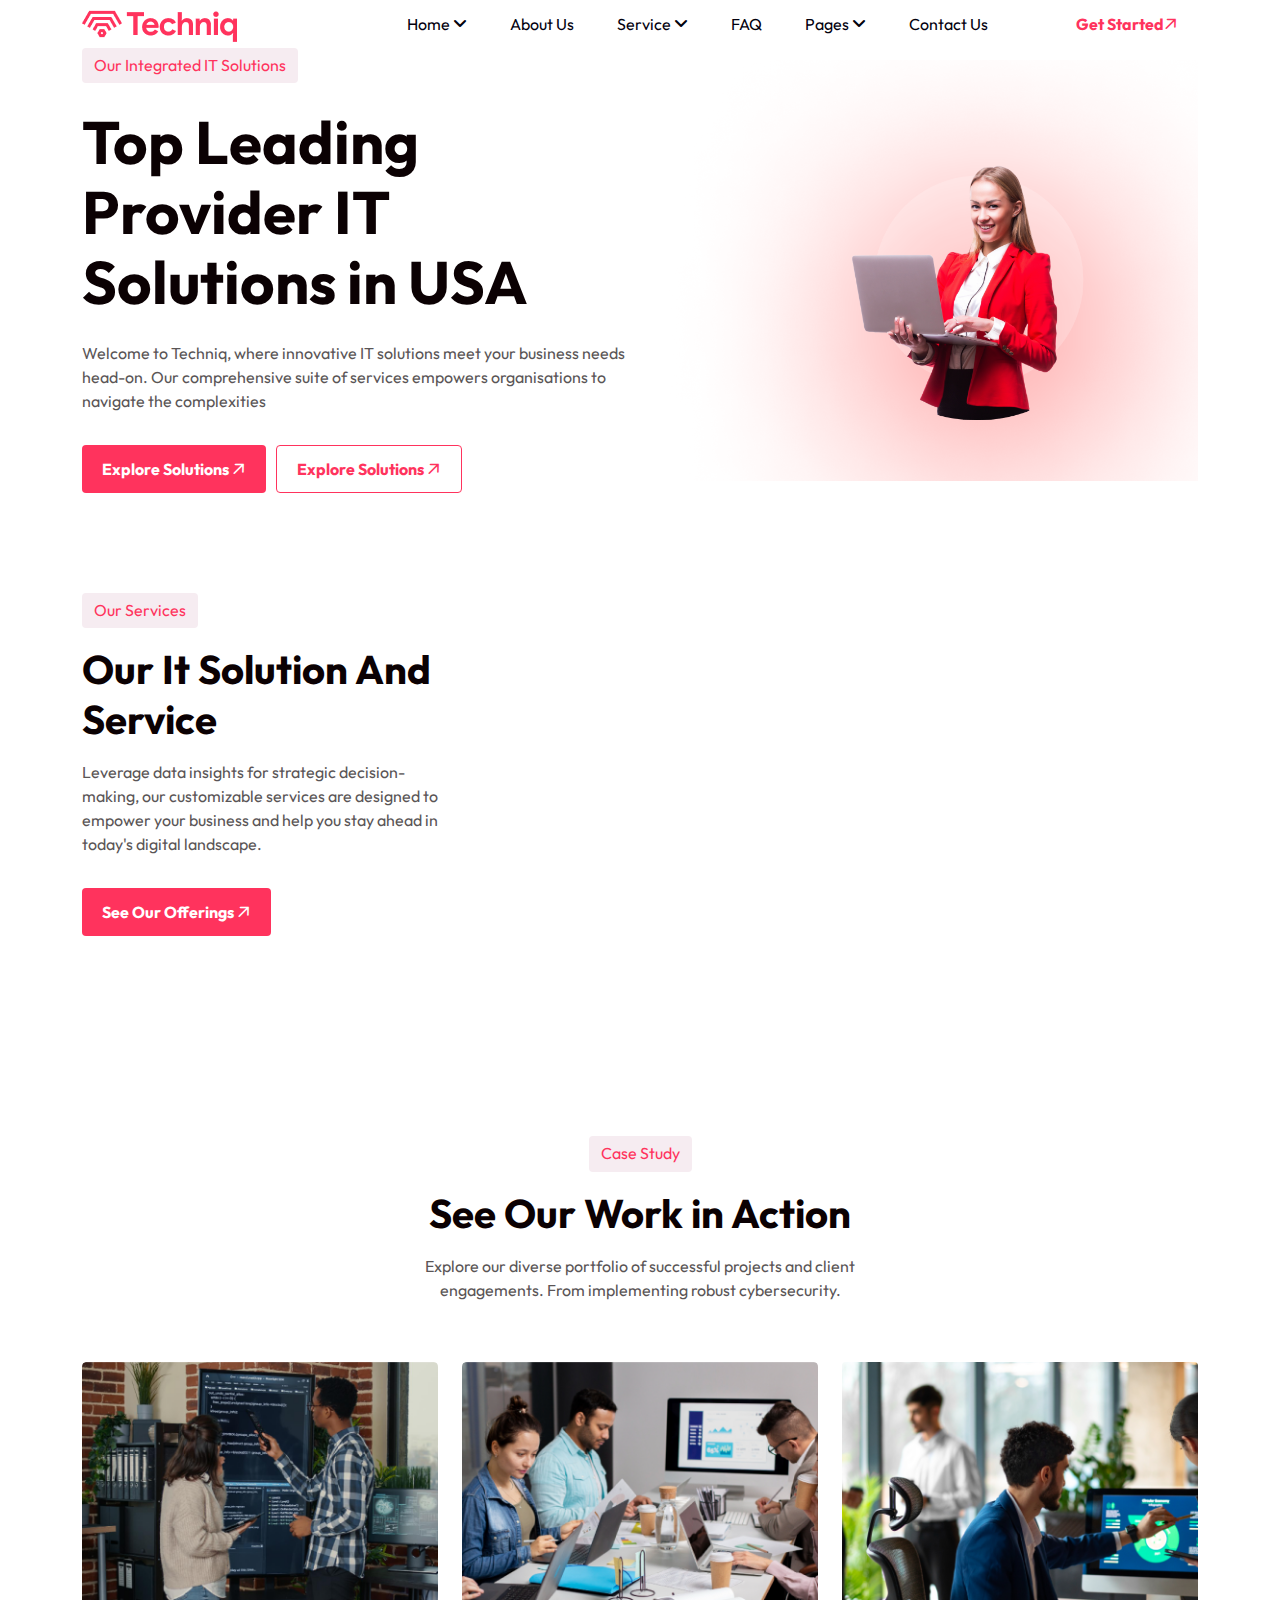
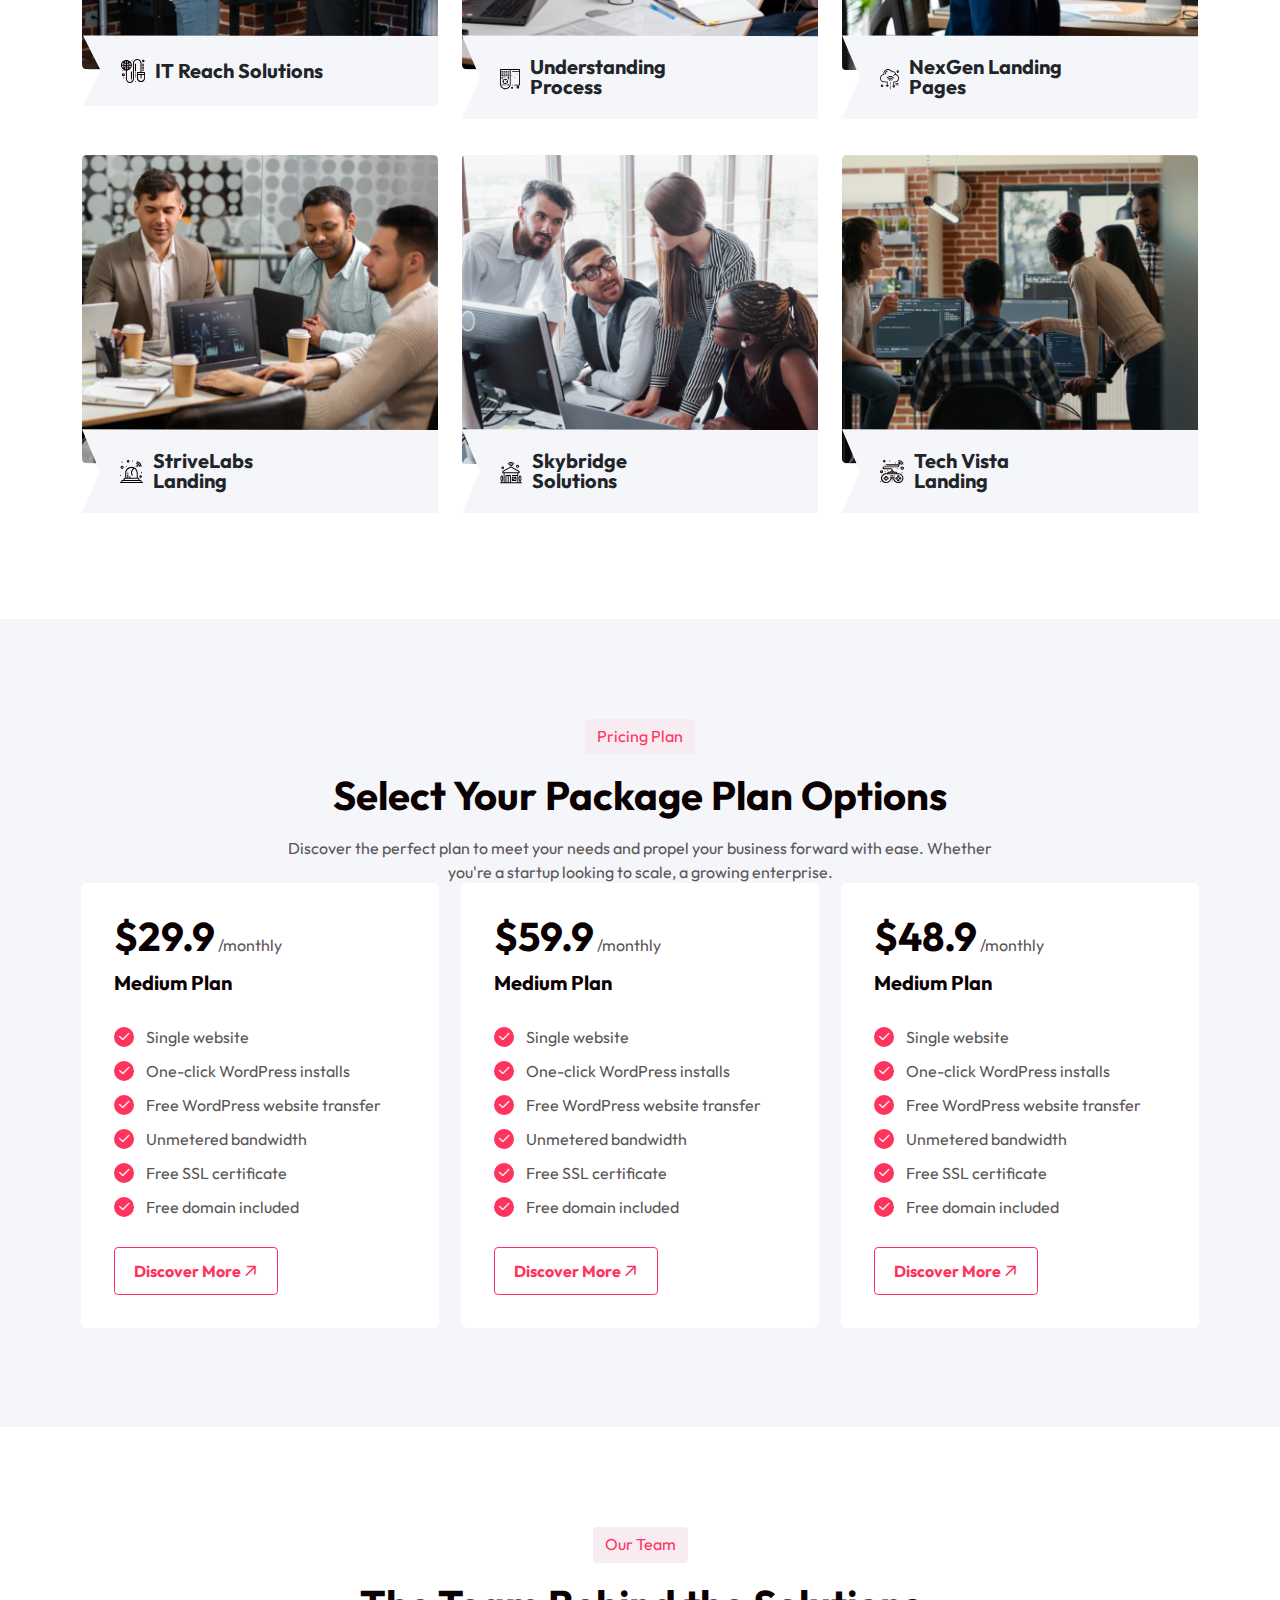
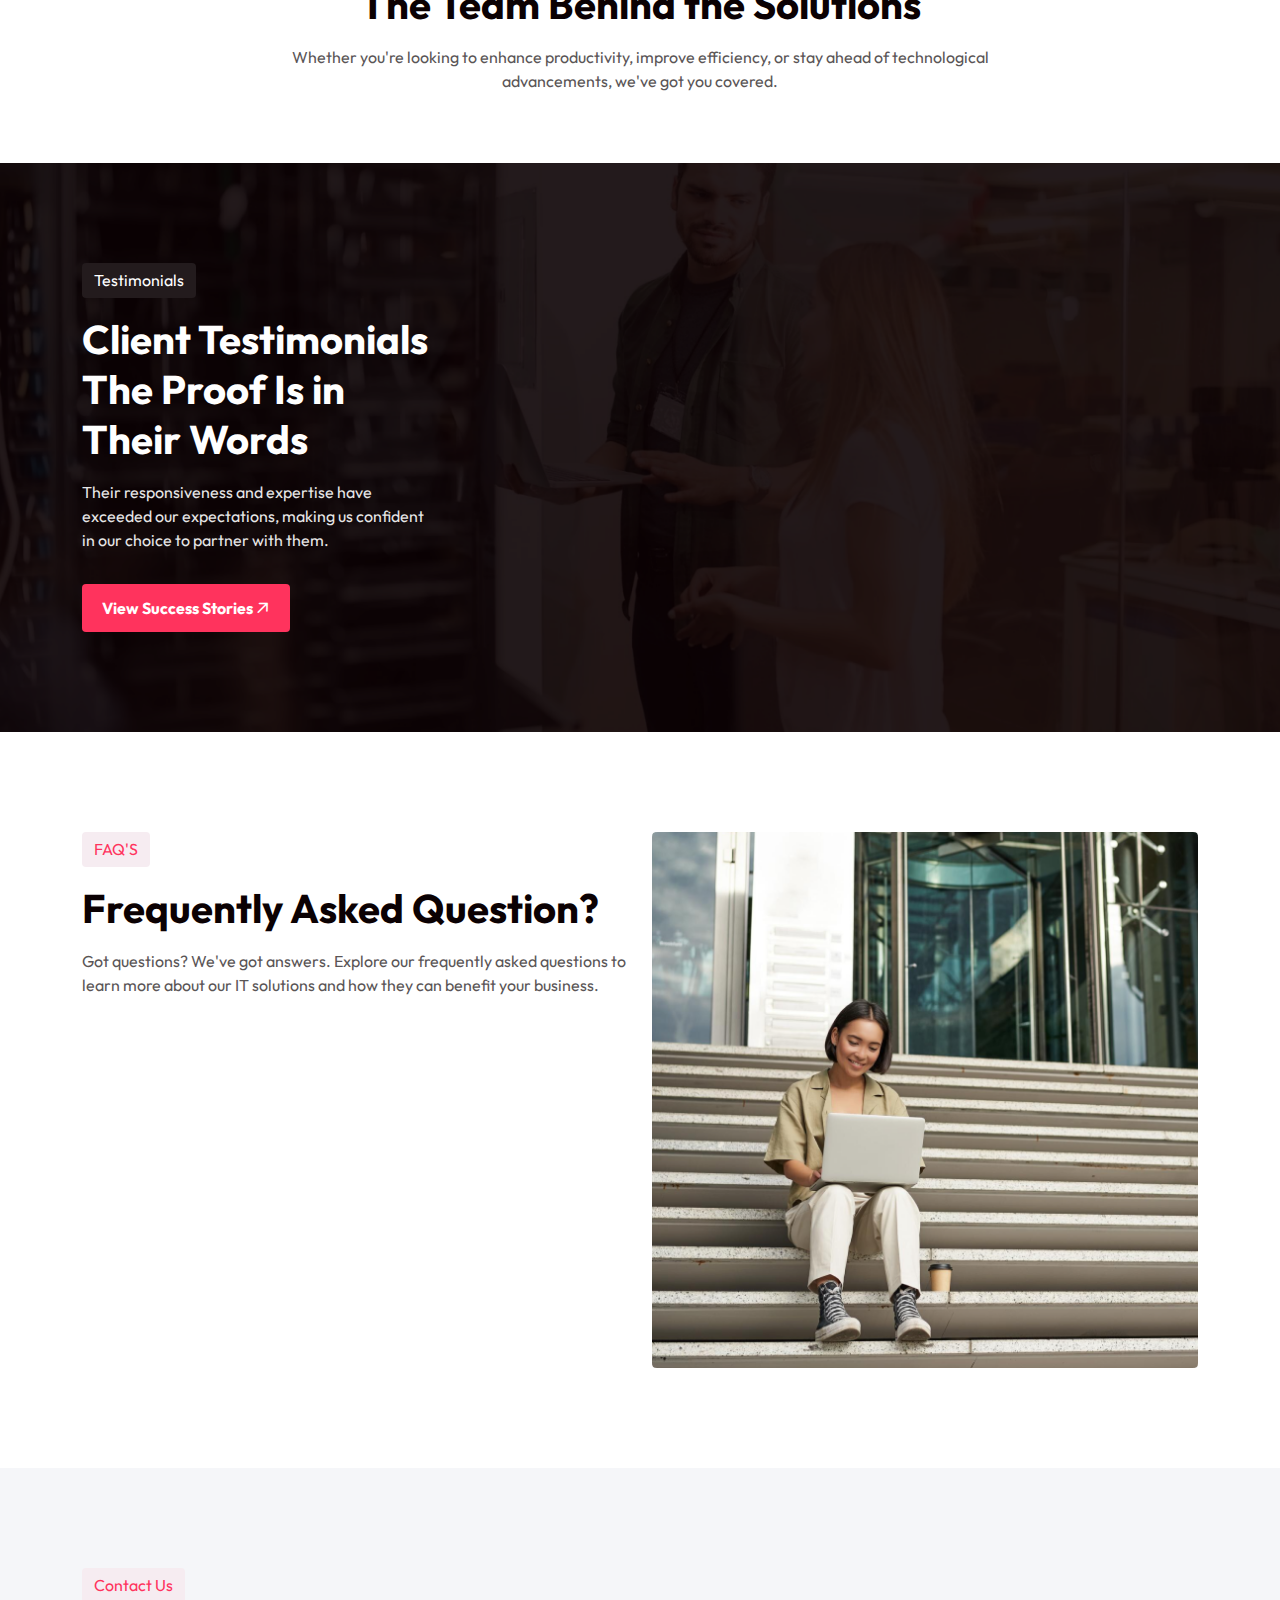
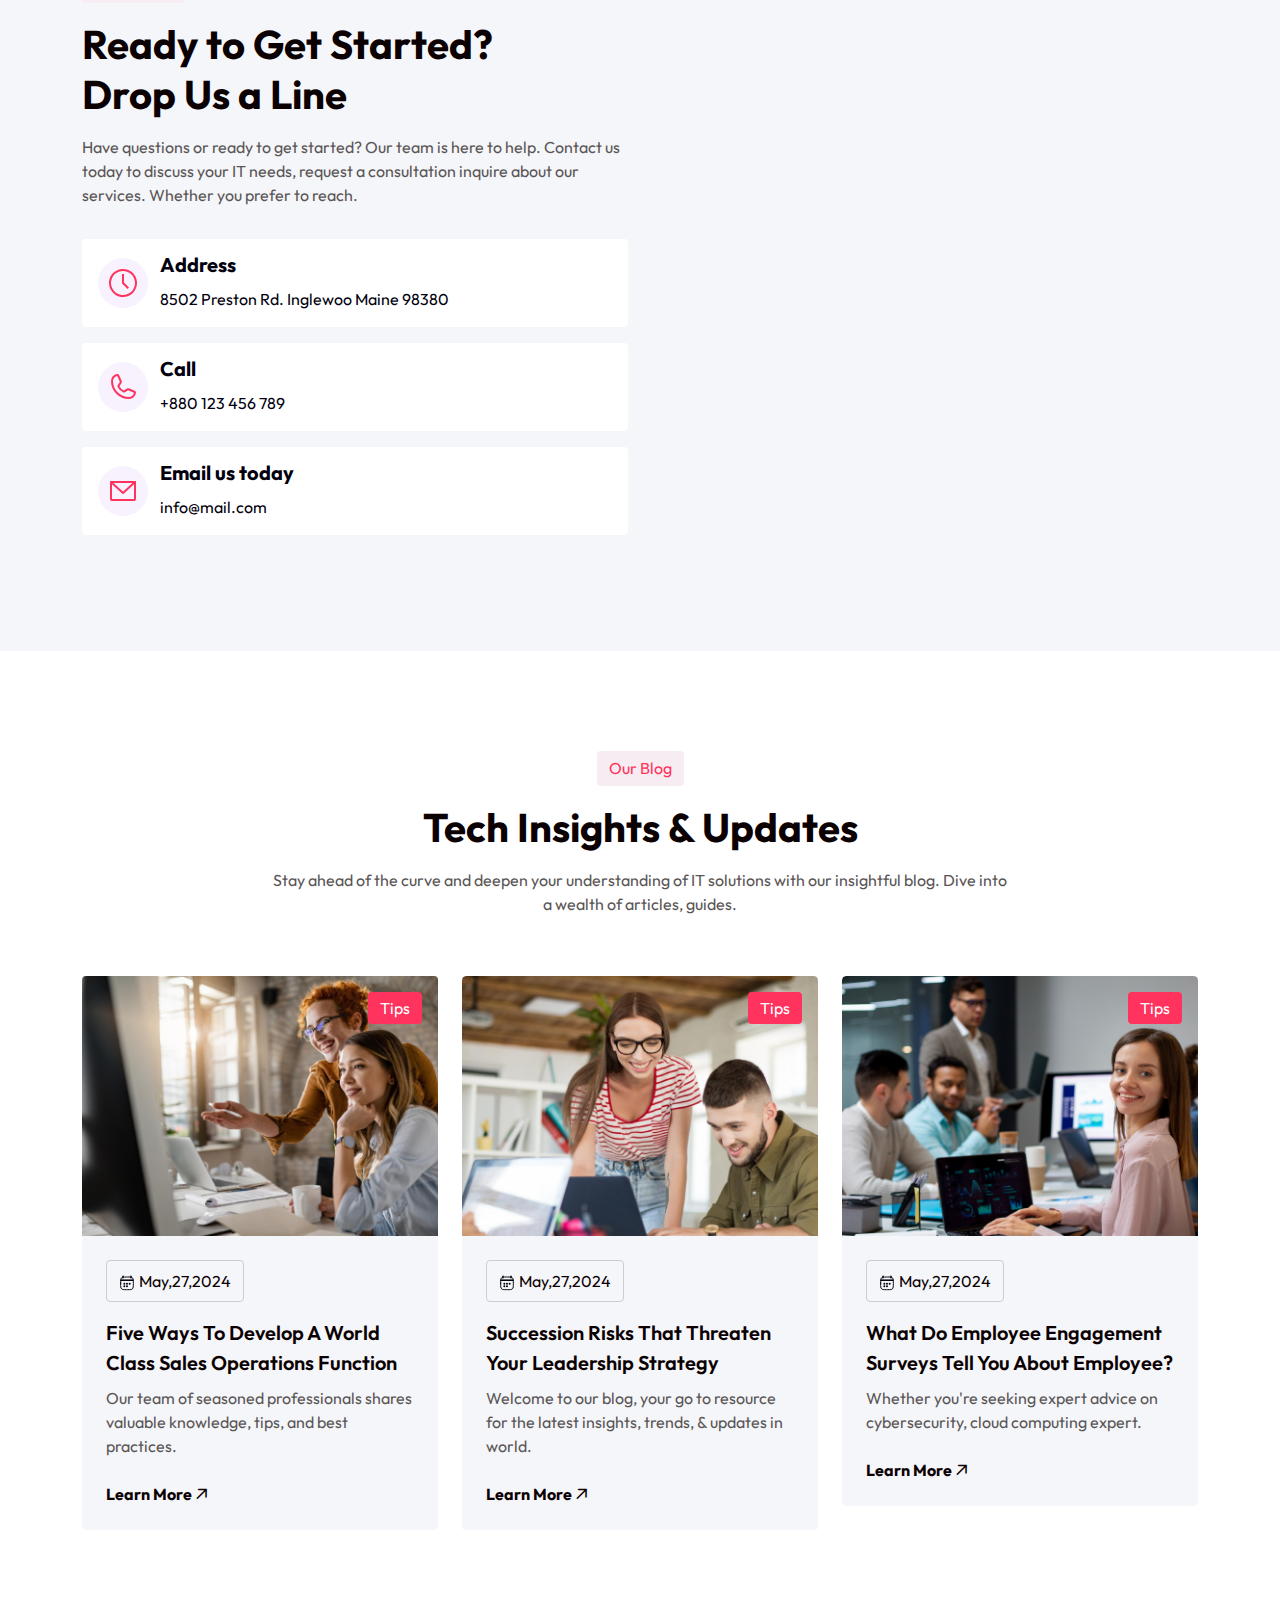
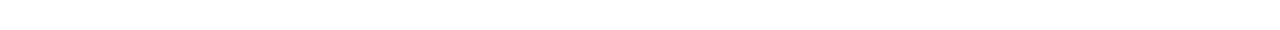
==== index2.html @ 1a0c9a8f "it-1" ====
<!DOCTYPE html>
<html lang="en">
<head>
    <meta charset="UTF-8">
    <meta name="viewport" content="width=device-width, initial-scale=1.0">
    <title>techniq- It Solution 1</title>

    <!-- css file include here -->
    <link rel="stylesheet" href="assets/css/bootstrap.min.css">
    <link rel="stylesheet" href="assets/css/all.css">
    <link rel="stylesheet" href="assets/css/magnific-popup.css">
    <link rel="stylesheet" href="assets/css/slick.css">
    <link rel="stylesheet" href="assets/css/barfiller-style.css">
    <link rel="stylesheet" href="assets/css/theme-default.css">
    <link rel="stylesheet" href="assets/css/typography.css">
    <link rel="stylesheet" href="assets/css/main.css">
    <link rel="stylesheet" href="assets/css/responsive.css">

</head>
<body>

    <!-- header section start -->
    <header class="header2">
        <div class="itsolution2__header">
            <div class="container">
                <div class="row align-items-center">
                    <div class="col-lg-3">
                        <div class="itsolution2__logo">
                            <a href="index2.html"><img src="assets/img/techniq-logo2.png" alt=""></a>
                        </div>
                    </div>
                    <div class="col-lg-7">
                        <div class="itsolution2__mainmenu">
                            <ul>
                                <li>
                                   <a href="#">Home <span><i class="fa-solid fa-angle-down"></i></span></a>
                                   <ul class="submenu">
                                      <li><a href="index.html">Home Style 1</a></li>
                                      <li><a href="index2.html">Home Style 2</a></li>
                                      <li><a href="index3.html">Home Style 3</a></li>
                                   </ul>
                                </li>
                                <li><a href="about.html">About Us</a></li>
                                <li>
                                   <a href="#">Service <span><i class="fa-solid fa-angle-down"></i></span></a>
                                   <ul class="submenu">
                                      <li><a href="service.html">Services</a></li>
                                      <li><a href="service-left.html">Service Left</a></li>
                                      <li><a href="service-right.html">Service Right</a></li>
                                      <li><a href="service-single.html">Service Single</a></li>
                                   </ul>
                                </li>
                                <li><a href="faq.html">FAQ</a></li>
                                <li>
                                   <a href="#">Pages <span><i class="fa-solid fa-angle-down"></i></span></a>
                                   <ul class="submenu">
                                      <li><a href="project.html">Project</a></li>
                                      <li><a href="project-left.html">Project Left</a></li>
                                      <li><a href="project-right.html">Project Right</a></li>
                                      <li><a href="blog.html">Blog</a></li>
                                      <li><a href="blog-single.html">Blog Single</a></li>
                                      <li><a href="blog-left.html">Blog Left</a></li>
                                      <li><a href="blog-right.html">Blog Right</a></li>
                                      <li><a href="team.html">Our Team</a></li>
                                      <li><a href="testimonial.html">Testimonial</a></li>
                                      <li><a href="404.html">404</a></li>
                                   </ul>
                                </li>
                                <li><a href="contact.html">Contact Us</a></li>
                             </ul>
                        </div>
                    </div>

                    <div class="col-lg-2">
                        <a href="#" class="primary__btn2 f-right">Get Started<i class="fa-regular fa-arrow-right"></i></a>
                    </div>
                </div>
            </div>
        </div>
    </header>

    <main>
        <!-- banner section start -->
        <div class="itsolution__banner2">
            <div class="container">
                <div class="row align-items-center">
                    <div class="col-lg-6">
                        <div class="section__title2">
                            <h4 class="subtitle2">Our Integrated IT Solutions</h4>
                            <h2>Top Leading Provider IT Solutions in USA</h2>
                            <p class="pb-32">Welcome to Techniq, where innovative IT solutions meet your business needs head-on. Our comprehensive suite of services empowers organisations to navigate the complexities </p>
                        
                            <div class="itsolution__banner2-btns f-left">
                                <a href="#" class="primary__btn3 f-left">Explore Solutions <i class="fa-regular fa-arrow-right"></i></a>
                                <a href="#" class="secondary__btn3 f-left ml-10">Explore Solutions <i class="fa-regular fa-arrow-right"></i></a>
                            </div>
                            
                        
                        </div>
                    </div>
                    <div class="col-lg-6">
                        <div class="itsolution__banner2-img">
                            <img src="assets/img/itsolution-bg2.png" alt="">
                        </div>
                    </div>
                </div>
            </div>
        </div>

        <!-- banner section end -->


        <!-- home2 service start -->
        <div class="itsolution__service2 pt-100 pb-70">
            <div class="container">
                <div class="row">
                    <div class="col-lg-4 mb-30">
                        <div class="section__title2">
                            <h4 class="subtitle2">Our Services</h4>
                            <h2>Our It Solution And Service</h2>
                            <p class="pb-32">Leverage data insights for strategic decision-making, our customizable services are designed to empower your business and help you stay ahead in today's digital landscape.</p>
                            <a href="#" class="primary__btn3 f-left">See Our Offerings <i class="fa-regular fa-arrow-right"></i></a>
                        </div>
                    </div>
                    <div class="col-lg-8 mb-30">

                    </div>
                </div>
            </div>
        </div>
        <!-- home2 service End -->


        <!-- home2 chooseus start -->

        <!-- home2 chooseus end -->

        <!-- home2 casestudy start -->
        <div class="itsolution__casestudy2 pt-100 pb-70">
            <div class="container">
                <div class="row">
                    <div class="col-lg-8 offset-lg-2 text-center">
                        <div class="section__title2">
                            <h4 class="subtitle2">Case Study</h4>
                            <h2>See Our Work in Action</h2>
                            <p>Explore our diverse portfolio of successful projects and client engagements. From implementing robust cybersecurity.</p>
                        </div>
                    </div>
                </div>

                <div class="row pt-60">
                    <!-- single case study start-->
                    <div class="col-lg-4 col-md-6 mb-30">
                        <div class="itsolution__scasestudy">
                            <div class="itsolution__scasestudy-img">
                                <img src="assets/img/techniq-service4.png" alt="">
                            </div>

                            <div class="itsolution__scasestudy-polygon d-flex align-items-center">
                                <div class="itsolution__scasestudy-icon">
                                    <img src="assets/img/icons/research.svg" alt="">
                                </div>
                               <h3>IT Reach Solutions</h3>
                            </div>

                            <div class="itsolution__scasestudy-overlay">
                                <div class="itsolution__scasestudy-overlay-icon d-flex align-items-center">
                                    <img src="assets/img/icons/research2.svg" alt="">
                                    <a href="#"><h2>IT Reach Solutions</h2></a>
                                </div>
                                <p>Whether you're looking to enhance productivity, improve efficiency, or stay ahead of technological advancements.</p>

                                <a href="#" class="read__more2">Read More <i class="fa-regular fa-arrow-right"></i></a>
                            </div>

                        </div>
                    </div><!-- end single case study -->

                    <!-- single case study start-->
                    <div class="col-lg-4 col-md-6 mb-30">
                        <div class="itsolution__scasestudy">
                            <div class="itsolution__scasestudy-img">
                                <img src="assets/img/techniq-service5.png" alt="">
                            </div>

                            <div class="itsolution__scasestudy-polygon d-flex align-items-center">
                                <div class="itsolution__scasestudy-icon">
                                    <img src="assets/img/icons/process.svg" alt="">
                                </div>
                               <h3>Understanding Process</h3>
                            </div>

                            <div class="itsolution__scasestudy-overlay">
                                <div class="itsolution__scasestudy-overlay-icon d-flex align-items-center">
                                    <img src="assets/img/icons/process2.svg" alt="">
                                    <a href="#"><h2>Understanding Process</h2></a>
                                </div>
                                <p>Whether you're looking to enhance productivity, improve efficiency, or stay ahead of technological advancements.</p>

                                <a href="#" class="read__more2">Read More <i class="fa-regular fa-arrow-right"></i></a>
                            </div>

                        </div>
                    </div><!-- end single case study -->


                    <!-- single case study start-->
                    <div class="col-lg-4 col-md-6 mb-30">
                        <div class="itsolution__scasestudy">
                            <div class="itsolution__scasestudy-img">
                                <img src="assets/img/techniq-service-6.png" alt="">
                            </div>

                            <div class="itsolution__scasestudy-polygon d-flex align-items-center">
                                <div class="itsolution__scasestudy-icon">
                                    <img src="assets/img/icons/nex.svg" alt="">
                                </div>
                               <h3>NexGen Landing Pages</h3>
                            </div>

                            <div class="itsolution__scasestudy-overlay">
                                <div class="itsolution__scasestudy-overlay-icon d-flex align-items-center">
                                    <img src="assets/img/icons/nex2.svg" alt="">
                                    <a href="#"><h2>NexGen Landing Pages</h2></a>
                                </div>
                                <p>Whether you're looking to enhance productivity, improve efficiency, or stay ahead of technological advancements.</p>

                                <a href="#" class="read__more2">Read More <i class="fa-regular fa-arrow-right"></i></a>
                            </div>

                        </div>
                    </div><!-- end single case study -->

                    <!-- single case study start-->
                    <div class="col-lg-4 col-md-6 mb-30">
                        <div class="itsolution__scasestudy">
                            <div class="itsolution__scasestudy-img">
                                <img src="assets/img/techniq-service-7.png" alt="">
                            </div>

                            <div class="itsolution__scasestudy-polygon d-flex align-items-center">
                                <div class="itsolution__scasestudy-icon">
                                    <img src="assets/img/icons/strive.svg" alt="">
                                </div>
                               <h3>StriveLabs Landing</h3>
                            </div>

                            <div class="itsolution__scasestudy-overlay">
                                <div class="itsolution__scasestudy-overlay-icon d-flex align-items-center">
                                    <img src="assets/img/icons/strive2.svg" alt="">
                                    <a href="#"><h2>StriveLabs Landing</h2></a>
                                </div>
                                <p>Whether you're looking to enhance productivity, improve efficiency, or stay ahead of technological advancements.</p>

                                <a href="#" class="read__more2">Read More <i class="fa-regular fa-arrow-right"></i></a>
                            </div>

                        </div>
                    </div><!-- end single case study -->

                    <!-- single case study start-->
                    <div class="col-lg-4 col-md-6 mb-30">
                        <div class="itsolution__scasestudy">
                            <div class="itsolution__scasestudy-img">
                                <img src="assets/img/techniq-service8.png" alt="">
                            </div>

                            <div class="itsolution__scasestudy-polygon d-flex align-items-center">
                                <div class="itsolution__scasestudy-icon">
                                    <img src="assets/img/icons/sky.svg" alt="">
                                </div>
                               <h3>Skybridge Solutions</h3>
                            </div>

                            <div class="itsolution__scasestudy-overlay">
                                <div class="itsolution__scasestudy-overlay-icon d-flex align-items-center">
                                    <img src="assets/img/icons/sky1.svg" alt="">
                                    <a href="#"><h2>Skybridge Solutions</h2></a>
                                </div>
                                <p>Whether you're looking to enhance productivity, improve efficiency, or stay ahead of technological advancements.</p>

                                <a href="#" class="read__more2">Read More <i class="fa-regular fa-arrow-right"></i></a>
                            </div>

                        </div>
                    </div><!-- end single case study -->

                    <!-- single case study start-->
                    <div class="col-lg-4 col-md-6 mb-30">
                        <div class="itsolution__scasestudy">
                            <div class="itsolution__scasestudy-img">
                                <img src="assets/img/techniq-service9.png" alt="">
                            </div>

                            <div class="itsolution__scasestudy-polygon d-flex align-items-center">
                                <div class="itsolution__scasestudy-icon">
                                    <img src="assets/img/icons/vista.svg" alt="">
                                </div>
                               <h3>Tech Vista Landing</h3>
                            </div>

                            <div class="itsolution__scasestudy-overlay">
                                <div class="itsolution__scasestudy-overlay-icon d-flex align-items-center">
                                    <img src="assets/img/icons/vista2.svg" alt="">
                                    <a href="#"><h2>IT Reach Solutions</h2></a>
                                </div>
                                <p>Whether you're looking to enhance productivity, improve efficiency, or stay ahead of technological advancements.</p>

                                <a href="#" class="read__more2">Read More <i class="fa-regular fa-arrow-right"></i></a>
                            </div>

                        </div>
                    </div><!-- end single case study -->
                </div>
            </div>
        </div>
        <!-- home2 casestudy end -->

        <!-- home2 pricing plan start -->
        <div class="itsolution__pricingplan pt-100 pb-70">
            <div class="container">
                <div class="row">
                    <div class="col-lg-8 offset-lg-2 text-center">
                        <div class="section__title2">
                            <h4 class="subtitle2">Pricing Plan</h4>
                            <h2>Select Your Package Plan Options</h2>
                            <p>Discover the perfect plan to meet your needs and propel your business forward with ease. Whether you're a startup looking to scale, a growing enterprise.</p>
                        </div>
                    </div>
                </div>

                <div class="row">

                    <!-- single pricing plan -->
                    <div class="col-lg-4 mb-30">
                        <div class="itsolution__pricingplan-single">
                            <div class="itsolution__pricingplan-heading">
                                <h2>$29.9</h2>
                                <span>/monthly</span>
                            </div>
                            <div class="itsolution__pricingplan-subheading">
                                <h3>Medium Plan</h3>
                            </div>
                            <div class="itsolution__pricingplan-info">
                                <ul>
                                    <li><span><i class="fa-regular fa-check"></i></span><p>Single website</p></li>
                                    <li><span><i class="fa-regular fa-check"></i></span><p>One-click WordPress installs</p></li>
                                    <li><span><i class="fa-regular fa-check"></i></span><p>Free WordPress website transfer</p></li>
                                    <li><span><i class="fa-regular fa-check"></i></span><p>Unmetered bandwidth </p></li>
                                    <li><span><i class="fa-regular fa-check"></i></span><p>Free SSL certificate</p></li>
                                    <li><span><i class="fa-regular fa-check"></i></span><p>Free domain included</p></li>
                                </ul>
                            </div>

                            <a href="" class="pricing__plan">Discover More <i class="fa-regular fa-arrow-right"></i></a>
                        </div>
                    </div><!-- pricing plan end -->


                    <div class="col-lg-4 mb-30">
                        <div class="itsolution__pricingplan-single">
                            <div class="itsolution__pricingplan-heading">
                                <h2>$59.9</h2>
                                <span>/monthly</span>
                            </div>
                            <div class="itsolution__pricingplan-subheading">
                                <h3>Medium Plan</h3>
                            </div>
                            <div class="itsolution__pricingplan-info">
                                <ul>
                                    <li><span><i class="fa-regular fa-check"></i></span><p>Single website</p></li>
                                    <li><span><i class="fa-regular fa-check"></i></span><p>One-click WordPress installs</p></li>
                                    <li><span><i class="fa-regular fa-check"></i></span><p>Free WordPress website transfer</p></li>
                                    <li><span><i class="fa-regular fa-check"></i></span><p>Unmetered bandwidth </p></li>
                                    <li><span><i class="fa-regular fa-check"></i></span><p>Free SSL certificate</p></li>
                                    <li><span><i class="fa-regular fa-check"></i></span><p>Free domain included</p></li>
                                </ul>
                            </div>

                            <a href="" class="pricing__plan">Discover More <i class="fa-regular fa-arrow-right"></i></a>
                        </div>
                    </div><!-- pricing plan end -->

                    <div class="col-lg-4 mb-30">
                        <div class="itsolution__pricingplan-single">
                            <div class="itsolution__pricingplan-heading">
                                <h2>$48.9</h2>
                                <span>/monthly</span>
                            </div>
                            <div class="itsolution__pricingplan-subheading">
                                <h3>Medium Plan</h3>
                            </div>
                            <div class="itsolution__pricingplan-info">
                                <ul>
                                    <li><span><i class="fa-regular fa-check"></i></span><p>Single website</p></li>
                                    <li><span><i class="fa-regular fa-check"></i></span><p>One-click WordPress installs</p></li>
                                    <li><span><i class="fa-regular fa-check"></i></span><p>Free WordPress website transfer</p></li>
                                    <li><span><i class="fa-regular fa-check"></i></span><p>Unmetered bandwidth </p></li>
                                    <li><span><i class="fa-regular fa-check"></i></span><p>Free SSL certificate</p></li>
                                    <li><span><i class="fa-regular fa-check"></i></span><p>Free domain included</p></li>
                                </ul>
                            </div>

                            <a href="" class="pricing__plan">Discover More <i class="fa-regular fa-arrow-right"></i></a>
                        </div>
                    </div><!-- pricing plan end -->

                </div>
            </div>
        </div>
        <!-- home2 pricing plan end -->

        <!-- home2 team section -->
        <div class="itsolution__team2 pt-100 pb-70">
            <div class="container">
                <div class="row">
                    <div class="col-lg-8 offset-lg-2 text-center">
                        <div class="section__title2">
                            <h4 class="subtitle2">Our Team</h4>
                            <h2>The Team Behind the Solutions</h2>
                            <p> Whether you're looking to enhance productivity, improve efficiency, or stay ahead of technological advancements, we've got you covered.</p>
                        </div>
                    </div>
                </div>
            </div>
        </div>
        <!-- home2 team section end -->

        <!-- home2 testimonial start-->
        <div class="itsolution__testimonial2 pt-100 pb-70" style="background-image: url(assets/img/testimonial2_bg.png);">
            <div class="container">
                <div class="row">
                    <div class="col-lg-4 mb-30">
                        <div class="section__title2">
                            <h4 class="subtitle2">Testimonials</h4>
                            <h2>Client Testimonials The Proof Is in Their Words</h2>
                            <p class="pb-32"> Their responsiveness and expertise have exceeded our expectations, making us confident in our choice to partner with them.</p>
                            <a href="#" class="primary__btn3 f-left">View Success Stories <i class="fa-regular fa-arrow-right"></i></a>
                        </div>
                    </div>
                    <div class="col-lg-8"></div>
                </div>
            </div>
        </div>
        <!-- home2 testimonial end -->

        <!-- home2 faq -->
        <div class="itsolution__faq2 pt-100 pb-70">
            <div class="container">
                <div class="row">
                    <div class="col-lg-6 mb-30">
                        <div class="section__title2">
                            <h4 class="subtitle2">FAQ'S</h4>
                            <h2>Frequently Asked Question?</h2>
                            <p>Got questions? We've got answers. Explore our frequently asked questions to learn more about our IT solutions and how they can benefit your business.</p>
                        </div>

                        

                    </div>
                    <div class="col-lg-6 mb-30">
                        <div class="itsolution__faq2-img">
                            <img src="assets/img/techniq-faq.png" alt="">
                        </div>
                    </div>
                </div>
            </div>
        </div>
        <!-- home2 faq end-->

        <!-- home2 contact start -->
        <div class="itsolution__contact2 pt-100 pb-70">
            <div class="container">
                <div class="row">
                    <div class="col-lg-6 mb-30">
                        <div class="section__title2">
                            <h4 class="subtitle2">Contact Us</h4>
                            <h2>Ready to Get Started? <br>
                                Drop Us a Line</h2>
                            <p class="pb-32">Have questions or ready to get started? Our team is here to help. Contact us today to discuss your IT needs, request a consultation inquire about our services. Whether you prefer to reach.</p>
                        </div>

                        <div class="techniq__contact-single d-flex align-items-center">
                            <div class="techniq__contact-icon">
                                <img src="assets/img/icons/time2.svg" alt="">
                            </div>
                            <div class="techniq__contact-text">
                                <h2>Address</h2>
                                <a href="#">8502 Preston Rd. Inglewoo Maine 98380</a>
                            </div>
                        </div>

                        <div class="techniq__contact-single d-flex align-items-center">
                            <div class="techniq__contact-icon">
                                <img src="assets/img/icons/phone2.svg" alt="">
                            </div>
                            <div class="techniq__contact-text">
                                <h2>Call</h2>
                                <a href="tel:+880 123 456 789">+880 123 456 789</a>
                            </div>
                        </div>

                        <div class="techniq__contact-single d-flex align-items-center">
                            <div class="techniq__contact-icon">
                                <img src="assets/img/icons/envelop2.svg" alt="">
                            </div>
                            <div class="techniq__contact-text">
                                <h2>Email us today</h2>
                                <a href="mailto:info@mail.com">info@mail.com</a>
                            </div>
                        </div>


                    </div>
                    <div class="col-lg-6 mb-30">

                    </div>
                </div>
            </div>
        </div>
        <!-- home2 contact End -->

        <!-- home2 blog start -->
        <div class="itsolution__blog2 pt-100 pb-70">
            <div class="container">
                <div class="row">
                    <div class="col-lg-8 offset-lg-2 text-center mb-30">
                        <div class="section__title2">
                            <h4 class="subtitle2">Our Blog</h4>
                            <h2>Tech Insights & Updates</h2>
                            <p>Stay ahead of the curve and deepen your understanding of IT solutions with our insightful blog. Dive into a wealth of articles, guides.</p>
                        </div>
                    </div>
                </div>

                <div class="row pt-30">
                    <!-- single blog item -->
                    <div class="col-lg-4 col-md-6 mb-30">
                        <div class="itsolution__blog2-single">
                            <div class="itsolution__blog2-single-img">
                                <a href="#"><img src="assets/img/techniq-blog1.png" alt=""></a>
                            </div>

                            <div class="itsolution__blog2-abs">
                                <h3>Tips</h3>
                            </div>
                            
                            <div class="itsolution__blog2-single-content">
                                <div class="itsolution__blog2-single-meta">
                                    <ul>
                                        <li><a href="#"><img src="assets/img/icons/calendar-03.svg" alt=""><span>May,27,2024</span></a></li>
                                    </ul>
                                </div>
                                <a href="#"><h2>Five Ways To Develop A World Class Sales Operations Function</h2></a>
                                <p>Our team of seasoned professionals shares valuable knowledge, tips, and best practices.</p>
                                <a href="#" class="read__more2">Learn More <i class="fa-regular fa-arrow-right"></i></a>
                            </div>

                        </div>
                    </div><!-- end single blog -->

                    <!-- single blog item -->
                    <div class="col-lg-4 col-md-6 mb-30">
                        <div class="itsolution__blog2-single">
                            <div class="itsolution__blog2-single-img">
                                <a href="#"><img src="assets/img/techniq-blog2.png" alt=""></a>
                            </div>

                            <div class="itsolution__blog2-abs">
                                <h3>Tips</h3>
                            </div>
                            
                            <div class="itsolution__blog2-single-content">
                                <div class="itsolution__blog2-single-meta">
                                    <ul>
                                        <li><a href="#"><img src="assets/img/icons/calendar-03.svg" alt=""><span>May,27,2024</span></a></li>
                                    </ul>
                                </div>
                                <a href="#"><h2>Succession Risks That Threaten Your Leadership Strategy</h2></a>
                                <p>Welcome to our blog, your go to resource for the latest insights, trends, & updates in world.</p>
                                <a href="#" class="read__more2">Learn More <i class="fa-regular fa-arrow-right"></i></a>
                            </div>

                        </div>
                    </div><!-- end single blog -->


                    <!-- single blog item -->
                    <div class="col-lg-4 mb-30">
                        <div class="itsolution__blog2-single">
                            <div class="itsolution__blog2-single-img">
                                <a href="#"><img src="assets/img/techniq-blog3.png" alt=""></a>
                            </div>

                            <div class="itsolution__blog2-abs">
                                <h3>Tips</h3>
                            </div>
                            
                            <div class="itsolution__blog2-single-content">
                                <div class="itsolution__blog2-single-meta">
                                    <ul>
                                        <li><a href="#"><img src="assets/img/icons/calendar-03.svg" alt=""><span>May,27,2024</span></a></li>
                                    </ul>
                                </div>
                                <a href="#"><h2>What Do Employee Engagement Surveys Tell You About Employee?</h2></a>
                                <p>Whether you're seeking expert advice on cybersecurity, cloud computing expert.</p>
                                <a href="#" class="read__more2">Learn More <i class="fa-regular fa-arrow-right"></i></a>
                            </div>

                        </div>
                    </div><!-- end single blog -->

                </div>
            </div>
        </div>
        <!-- home2 blog end -->

    </main>










    <!-- js file include here  -->

    <script src="assets/js/jquery1.12.4.min.js"></script>
    <script src="assets/js/bootstrap.min.js"></script>
    <script src="assets/js/jquery.magnific-popup.min.js"></script>
    <script src="assets/js/slick.min.js"></script>
    <script src="assets/js/jquery.counterup.min.js"></script>
    <script src="assets/js/jquery.barfiller.js"></script>
    <script src="assets/js/fontawesome.min.js"></script>
    <script src="assets/js/waypoints.min.js"></script>
    <script src="assets/js/main.js"></script>
</body>
</html>
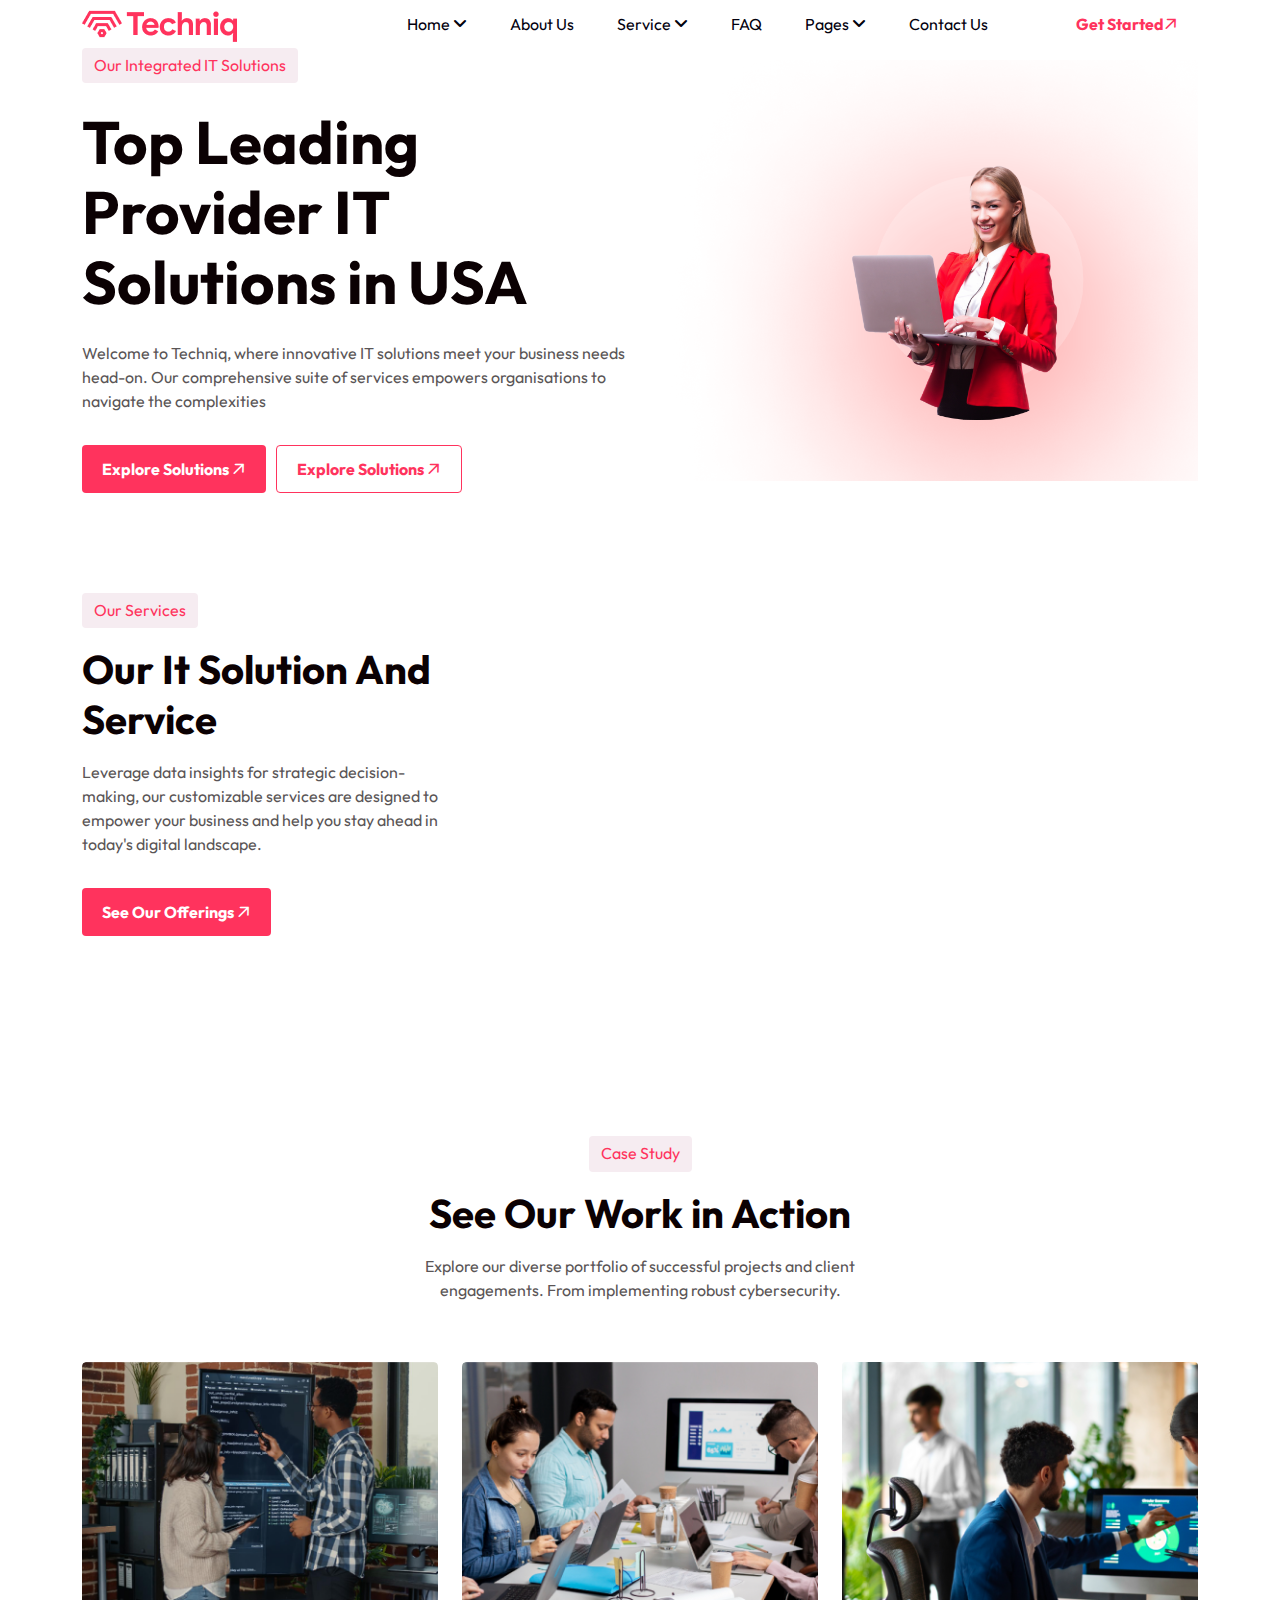
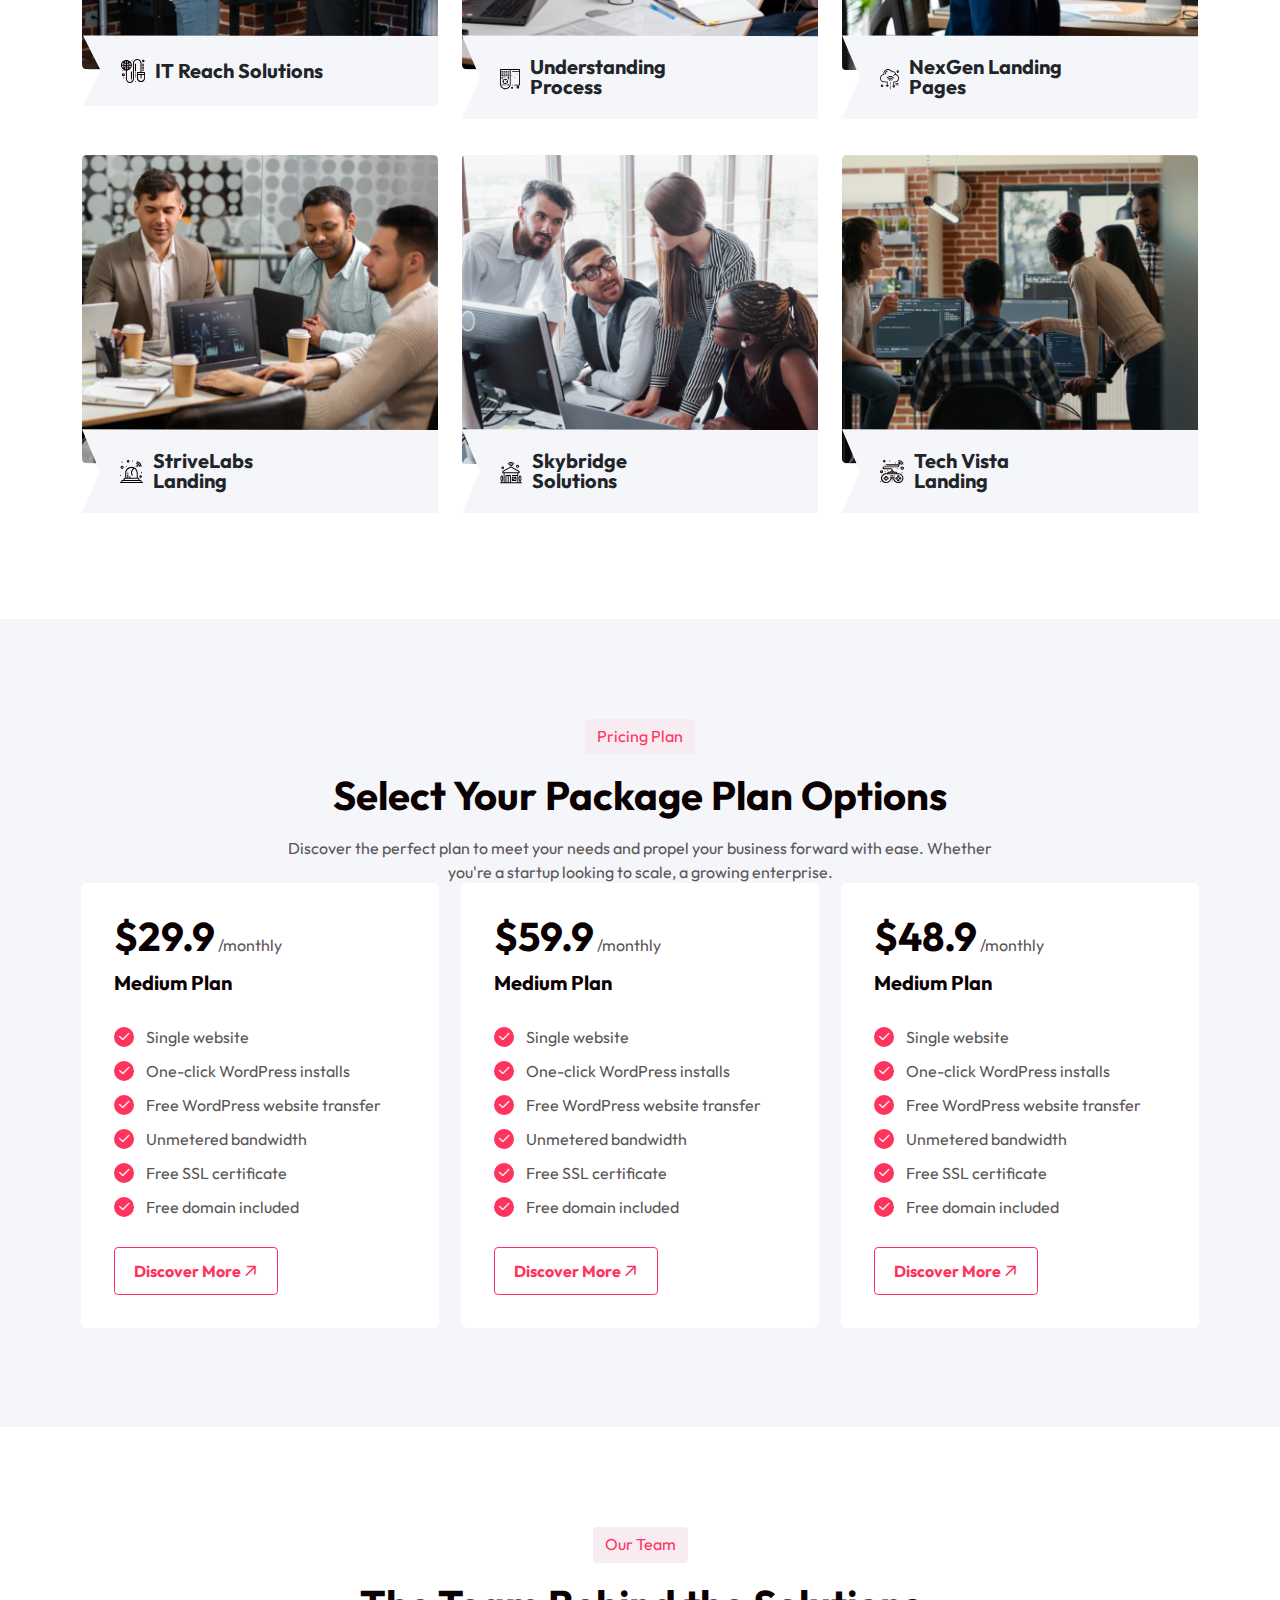
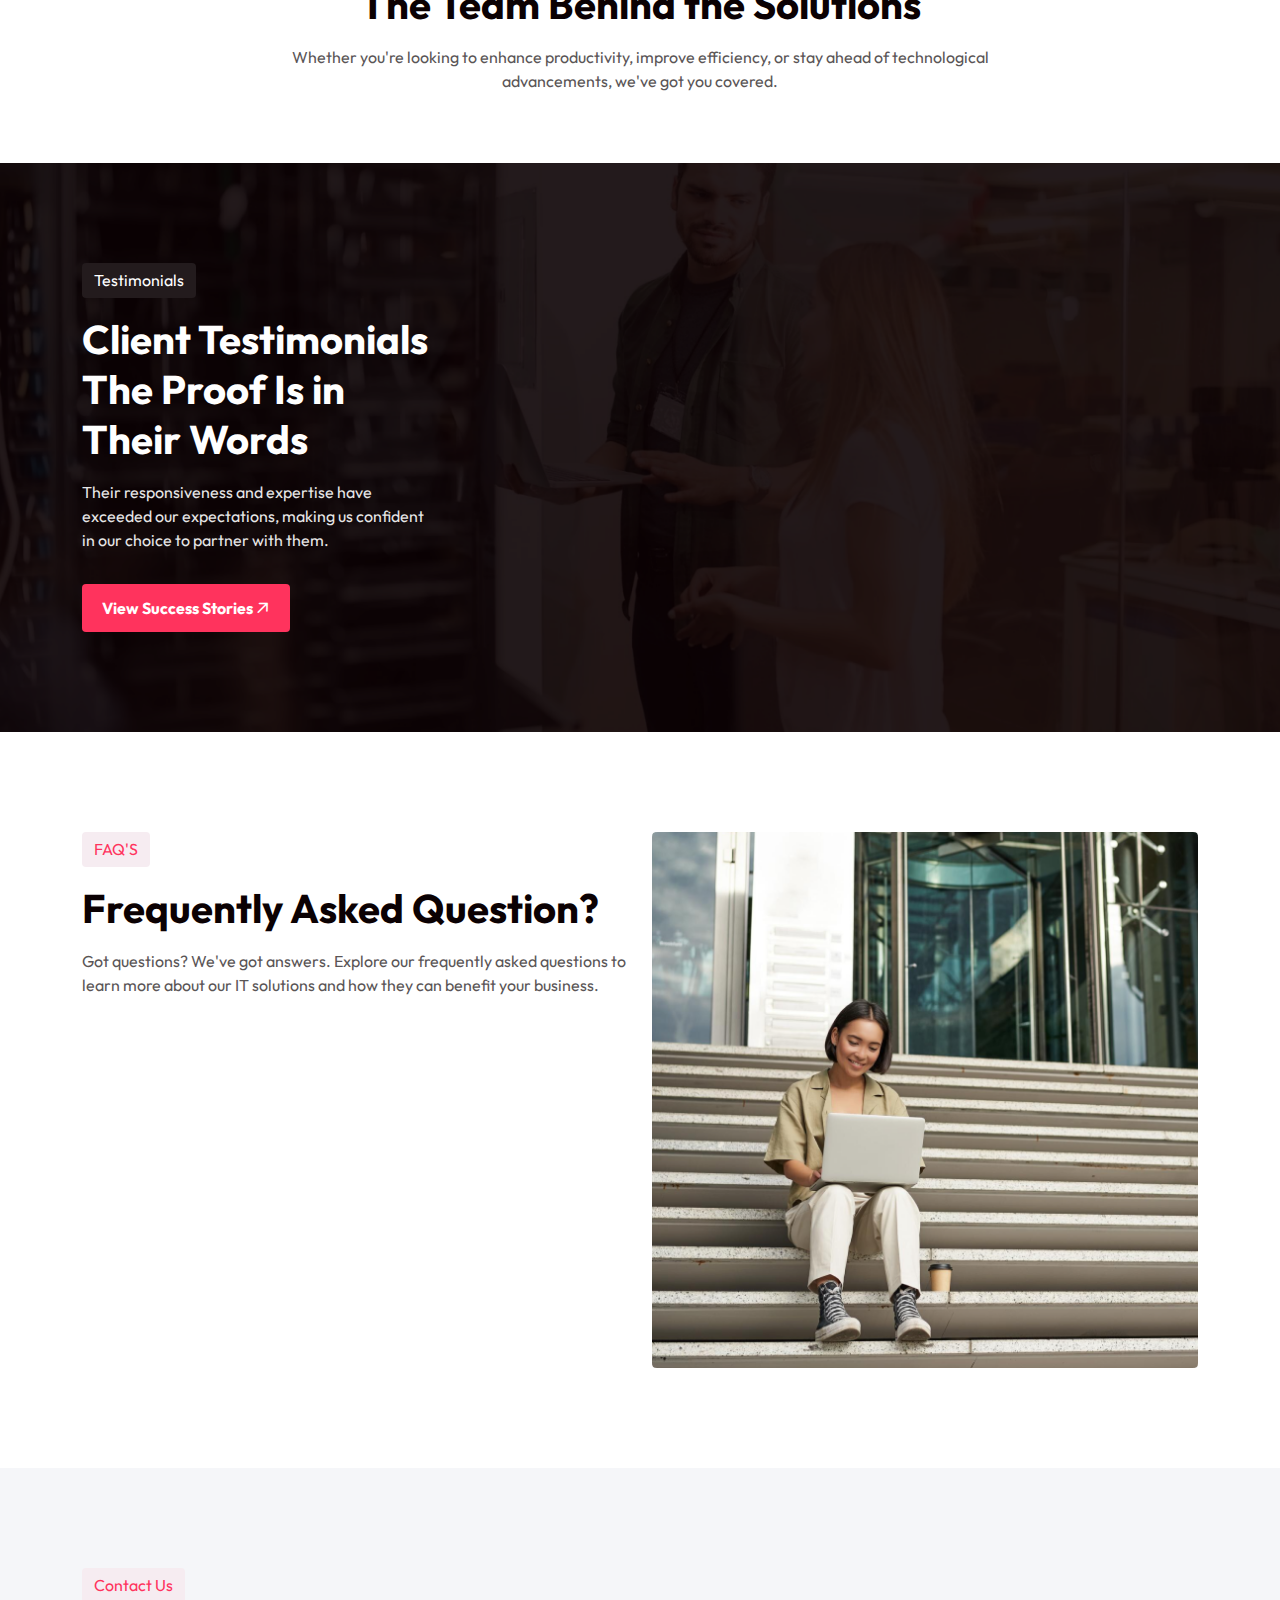
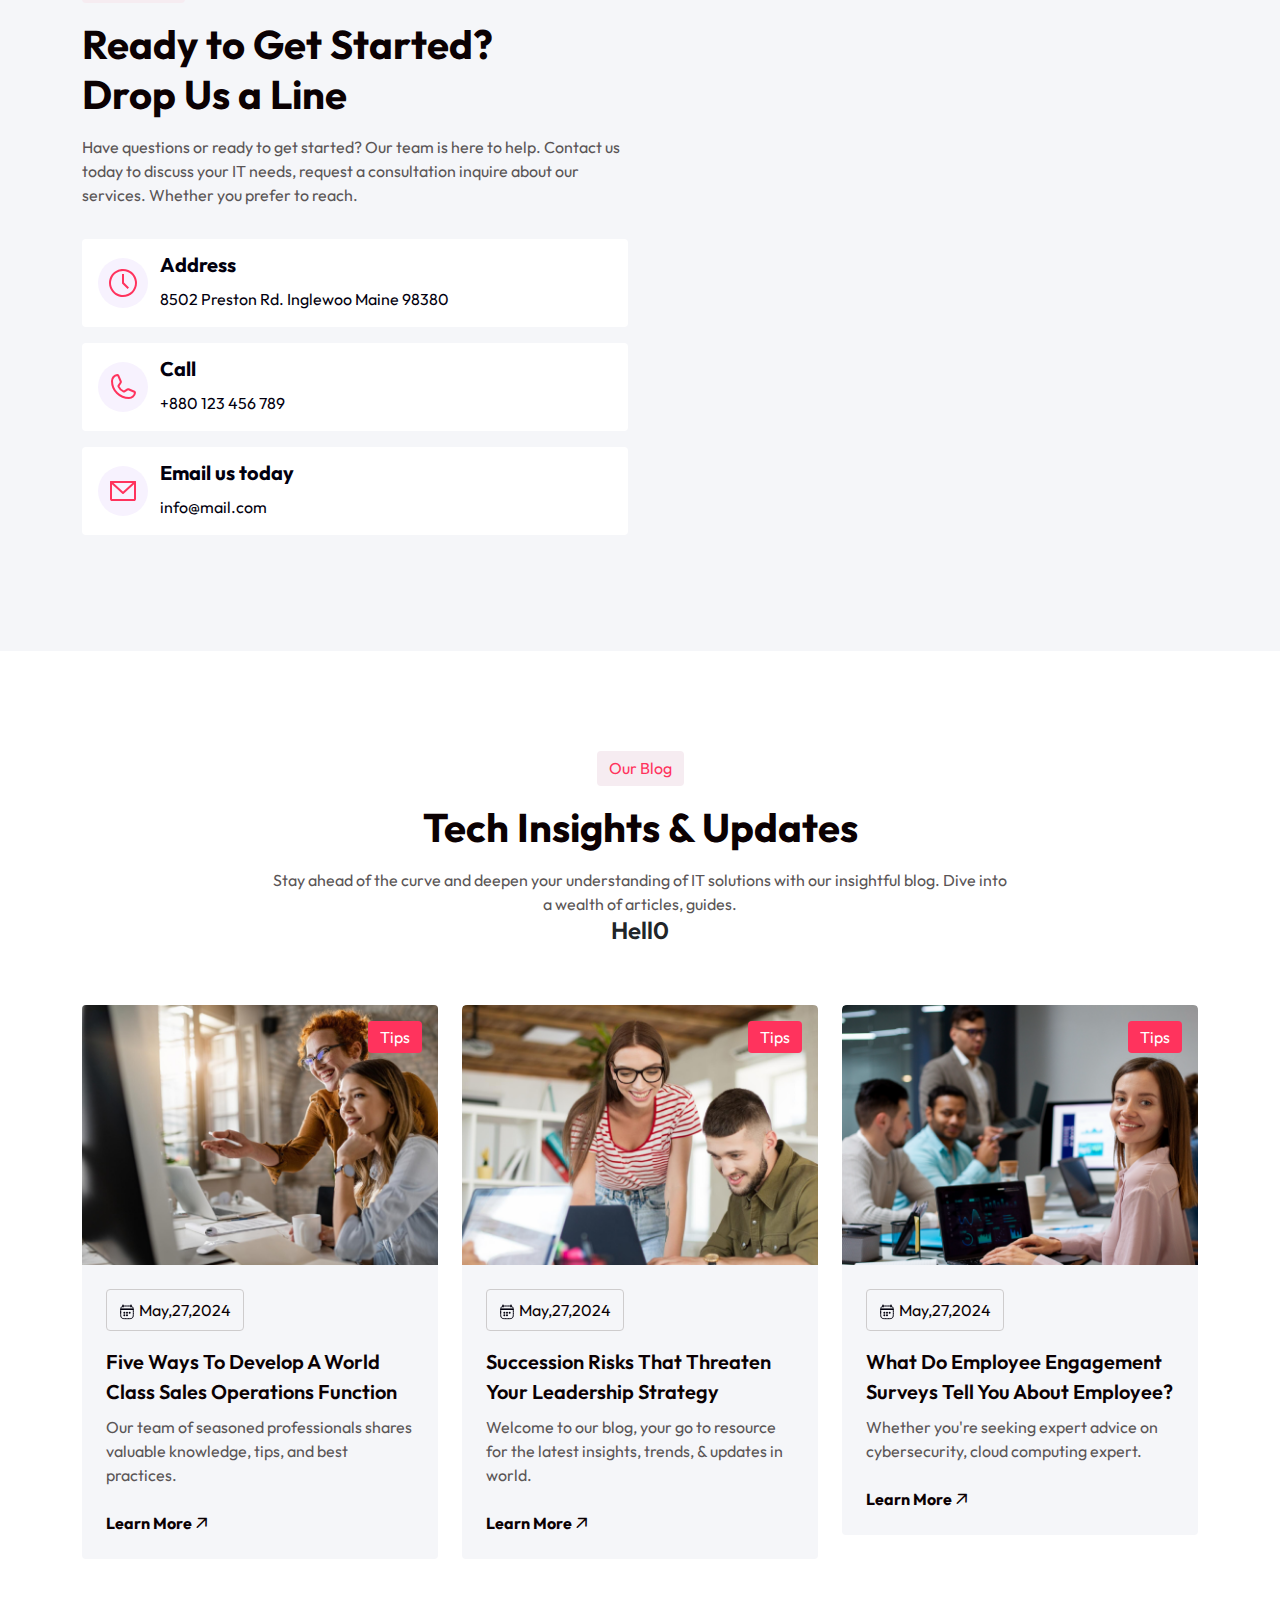
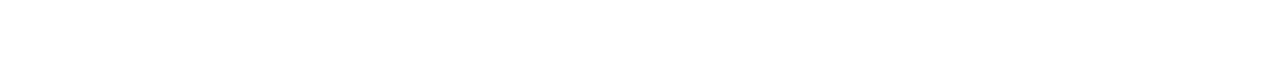
==== commit 40e32942: "test2" ====
--- a/index2.html
+++ b/index2.html
@@ -530,6 +530,10 @@
                             <h2>Tech Insights & Updates</h2>
                             <p>Stay ahead of the curve and deepen your understanding of IT solutions with our insightful blog. Dive into a wealth of articles, guides.</p>
                         </div>
+
+                        <h4>Hell0</h4>
+                        
+
                     </div>
                 </div>
 
